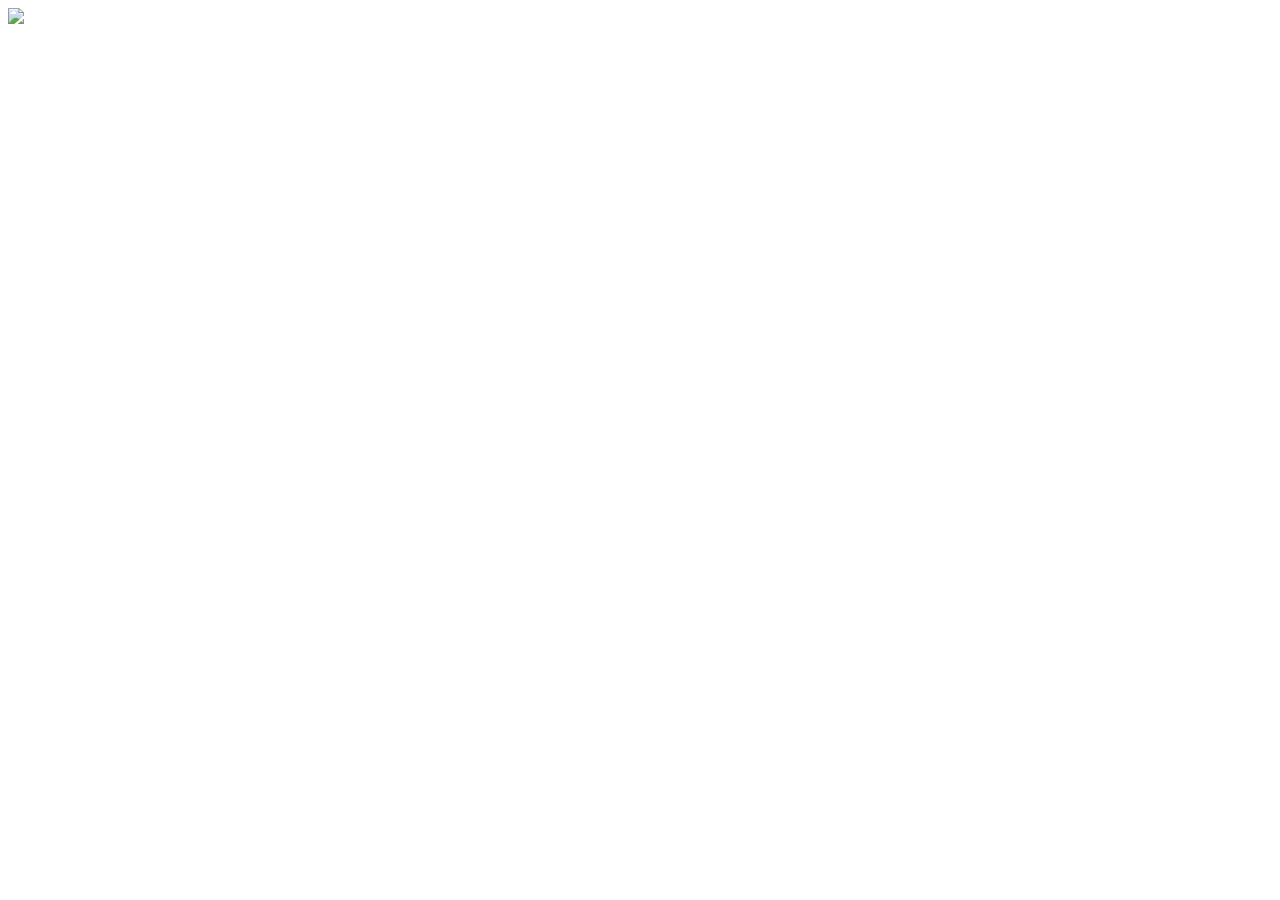
==== invitation/index.html @ fb6e36e0 "added mp3 and made it autoplay, added title thumbnail" ====
<!DOCTYPE html>
<html>
    <head>
        <title>
            Wedding Invitation
        </title>
        <link rel="shortcut icon" href="./thumbnail.png" type="image/png">

        <script>
            var audio = document.getElementsByTagName('audio')[0];
        </script>

        <style>
            #invitation-card{
                height:100vh;
            }
        </style>
    </head>

    <body onload="audio.play();">
        <audio autoplay loop src="wedding-track.mp3" type="audio/mpeg"></audio>

        <img id="invitation-card" src="./Invitation1.jpeg">
    </body>
</html>
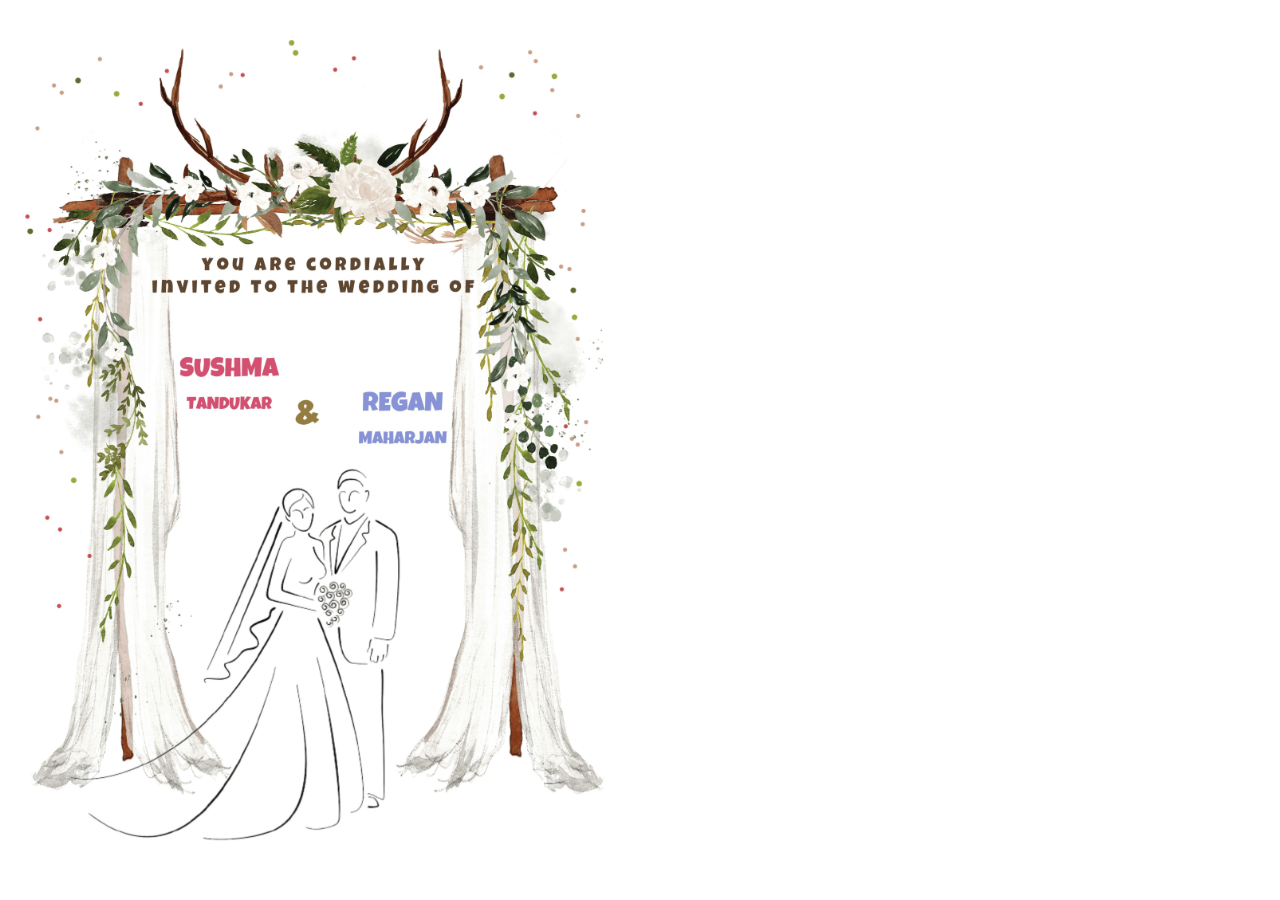
==== commit 304c0145: "some changes" ====
--- a/invitation/index.html
+++ b/invitation/index.html
@@ -6,18 +6,14 @@
         </title>
         <link rel="shortcut icon" href="./thumbnail.png" type="image/png">
 
-        <script>
-            var audio = document.getElementsByTagName('audio')[0];
-        </script>
-
         <style>
             #invitation-card{
-                height:100vh;
+                height:96vh;
             }
         </style>
     </head>
 
-    <body onload="audio.play();">
+    <body onload="document.getElementsByTagName('audio')[0].play();">
         <audio autoplay loop src="wedding-track.mp3" type="audio/mpeg"></audio>
 
         <img id="invitation-card" src="./Invitation1.jpeg">
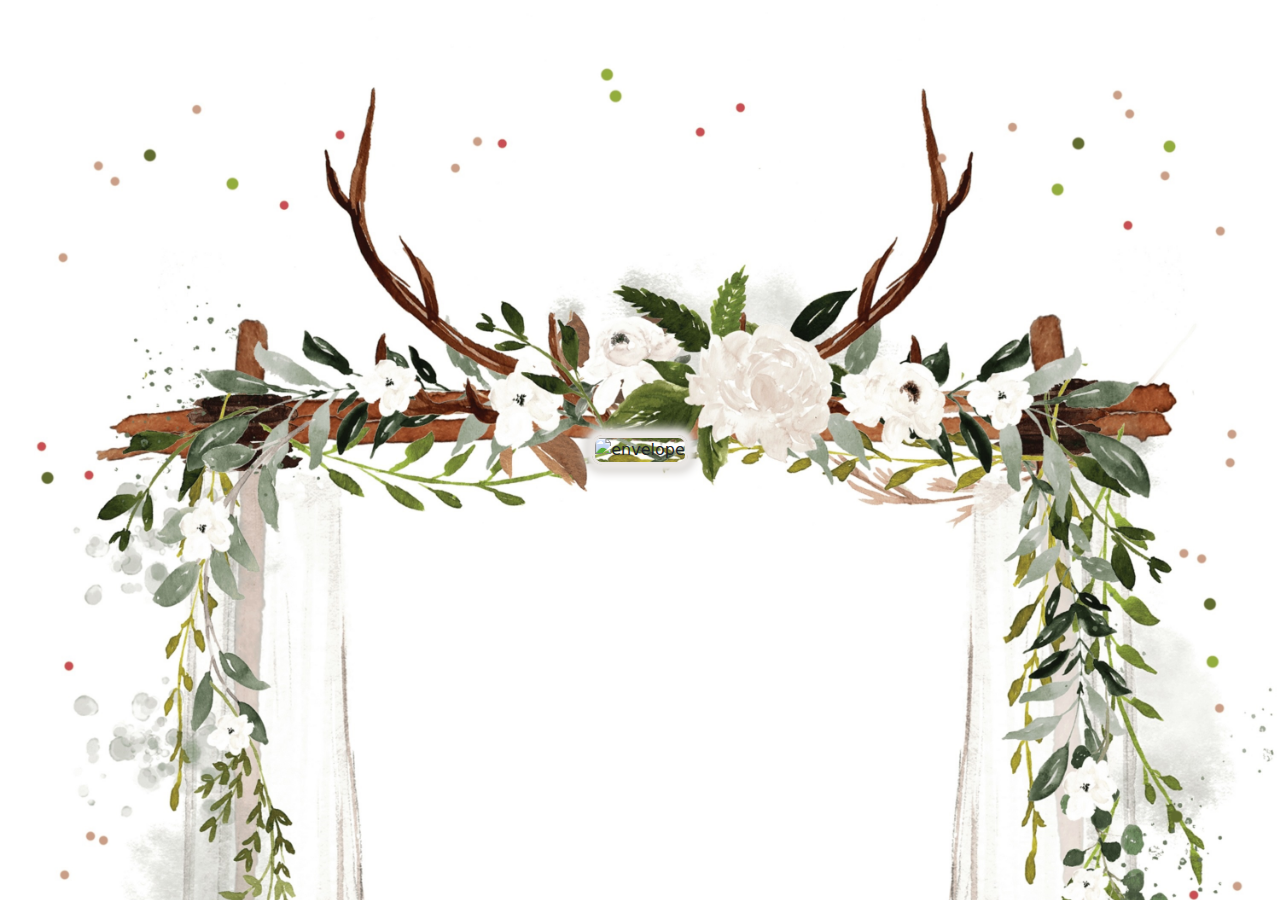
==== commit be6ba3b0: "layout changes" ====
--- a/invitation/index.html
+++ b/invitation/index.html
@@ -5,17 +5,45 @@
             Wedding Invitation
         </title>
         <link rel="shortcut icon" href="./thumbnail.png" type="image/png">
-
-        <style>
-            #invitation-card{
-                height:96vh;
-            }
-        </style>
+        
+        <link rel="stylesheet" href="./bootstrap4/css/bootstrap.min.css">
+        <link rel="stylesheet" href="./bootstrap5/css/bootstrap.min.css">
+        <link rel="stylesheet" href="./css.css">
     </head>
 
-    <body onload="document.getElementsByTagName('audio')[0].play();">
-        <audio autoplay loop src="wedding-track.mp3" type="audio/mpeg"></audio>
+    <body>
+        <div class='container-fluid full-width'>
+            <audio autoplay loop src="wedding-track.mp3" type="audio/mpeg"></audio>
+            <div class='row canopy full-width'>
+                <div class='col-lg-8 offset-lg-2 flex'>
+                    <div class="text-content">                        
+                        <img src="./Invitation.jpeg" alt="envelope" class="img invitation-card-border">
+                        <!-- <p class="flex">
+                            To: {Invitee}
+                        </p> -->
+                    </div>
+                </div>
+            </div>
+        </div>
+    </body>
 
-        <img id="invitation-card" src="./Invitation1.jpeg">
-    </body>
+    <script>
+        const tryToPlay = setInterval(() => {            
+            document.getElementsByTagName('audio')[0].play()
+                .then(() => {
+                    clearInterval(tryToPlay);
+                    // stopFlicking();
+                })
+                .catch(error => {
+                    console.info('User has not interacted with document yet.');
+                });
+        }, 250);
+
+        function stopFlicking(){
+            document.getElementById('flick').style.display = '';
+            setTimeout(function(){
+                document.getElementById('flick').classList.remove('curtain');
+            },1000);
+        }
+    </script>
 </html>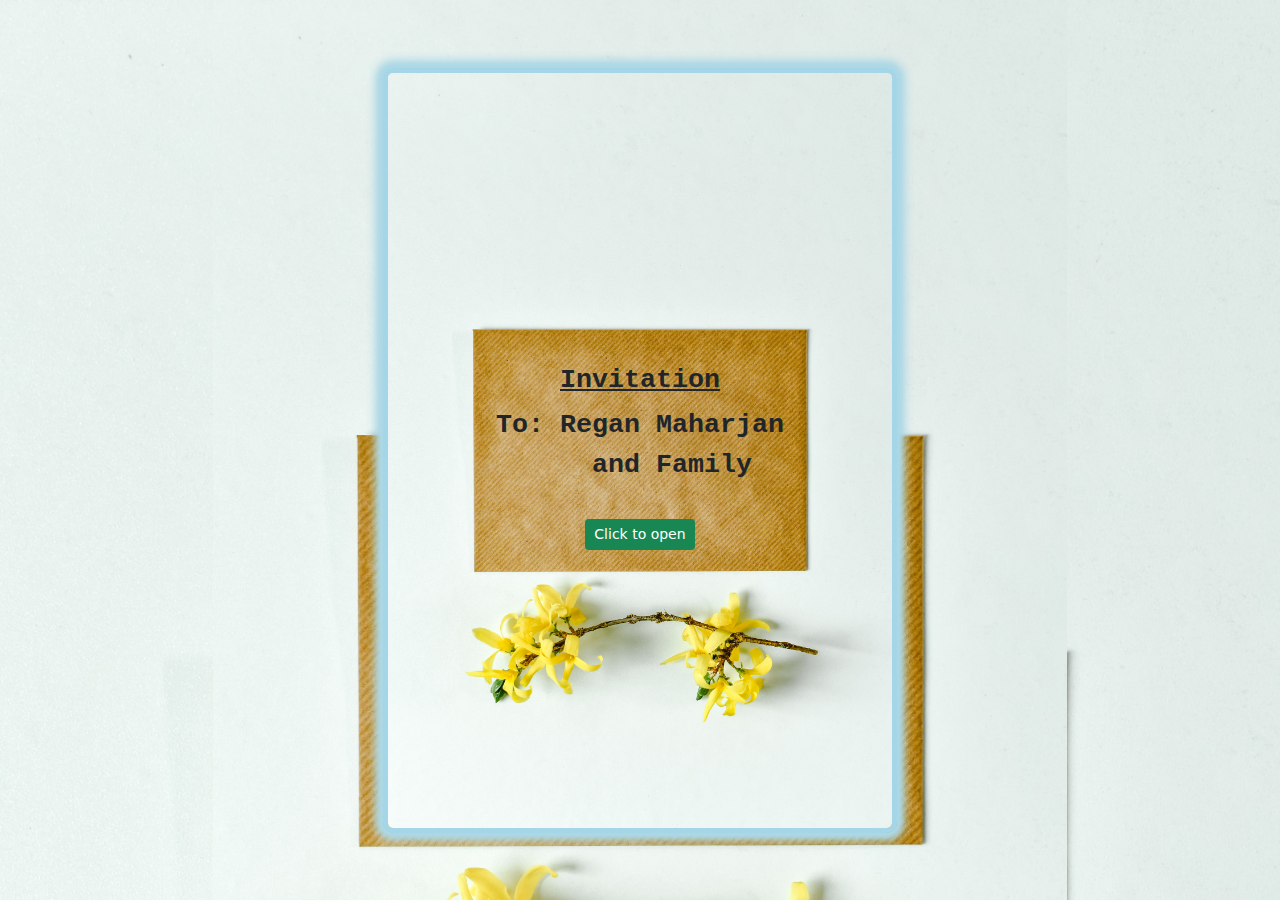
==== commit b7706db8: "checking font sizes" ====
--- a/invitation/index.html
+++ b/invitation/index.html
@@ -14,14 +14,32 @@
     <body>
         <div class='container-fluid full-width'>
             <audio autoplay loop src="wedding-track.mp3" type="audio/mpeg"></audio>
-            <div class='row canopy full-width'>
-                <div class='col-lg-8 offset-lg-2 flex'>
-                    <div class="text-content">                        
-                        <img src="./Invitation.jpeg" alt="envelope" class="img invitation-card-border">
-                        <!-- <p class="flex">
-                            To: {Invitee}
-                        </p> -->
-                    </div>
+            <div class='row envelope full-width'>
+                <div class='col-md-8 offset-md-2 flex envelope'>
+                    <div><img src="./envelope1.jpg" alt="envelope" class="img frame-border">     </div> 
+                                       
+                    <p class="invitee-text-content" 
+                        style="
+                            position:absolute;
+                            top: 40vh;"
+                    >
+                        <strong><u>Invitation</u></strong>
+                    </p>
+                    <p class="invitee-text-content"
+                        style="
+                            position:absolute;
+                            top: 45vh;"
+                    >                         
+                        To: Regan Maharjan<br>
+                            &nbsp;&nbsp;&nbsp;&nbsp;and Family
+                    </p>
+                    <p  style="
+                            position:absolute;
+                            top: 55vh;"
+                        >    
+                        <br>                     
+                        <span class="btn btn-sm btn-success">Click to open</span>
+                    </p>
                 </div>
             </div>
         </div>
--- a/invitation/css.css
+++ b/invitation/css.css
@@ -1,10 +1,3 @@
-
-:root {
-  --minh: 96vh;
-  --color1: #111;
-  --color2: #eee;
-}
-
 .full-width{  
   width: 100vw;
   height: 100vh;
@@ -21,53 +14,62 @@
   align-items: center;
   justify-content: center;
 }
-  
+
 .envelope{
-  background-image: url("envelope1.jpg");
+  background-image: '';
   background-size: cover;
 }
 
 .canopy{
-  background-image: url("invitation-card-background.jpeg");
+  background-image: none;
+  background-color: 'white';
   background-size: cover;
 }
 
 .frame-border{
-  border: 5px solid rgb(164, 214, 231);
-  border-radius: 10px;
-  box-shadow: 0px 0px 2px 1px lightblue,0px 0px 5px 4px lightblue,0px 0px 10px 8px lightblue;
+  border: 0px solid rgb(164, 214, 231);  
+  border-radius: 0px;
+  box-shadow: none;
 }
 
 .invitation-card-border{  
-  border: 3px solid rgb(233, 229, 226);
-  border-radius: 10px;
-  box-shadow: 0px 0px 2px 1px rgb(233, 229, 226),0px 0px 5px 4px rgb(234, 232, 230),0px 0px 10px 8px rgb(214, 211, 207);
+  border: 0px solid 'transparent';
+  border-radius: 0px;
+  box-shadow: none; 
+}  
+
+.invitee-text-content{
+  width: inherit;
+  font-size: 20pt;
+  font-weight: bolder;
+  font-family:'Courier New', Courier, monospace;
+  text-align: center;
 }
 
-@media screen and (max-width: 700px){
+@media screen and (min-width: 600px){
   .envelope{
-    background-image: '';
+    background-image: url("envelope1.jpg");
     background-size: cover;
   }
-  
+
   .canopy{
-    background-image: none;
-    background-color: 'white';
+    background-image: url("invitation-card-background.jpeg");
     background-size: cover;
   }
 
   .frame-border{
-    border: 0px solid rgb(164, 214, 231);  
-    border-radius: 0px;
-    box-shadow: none;
+    border: 5px solid rgb(164, 214, 231);
+    border-radius: 10px;
+    box-shadow: 0px 0px 2px 1px lightblue,0px 0px 5px 4px lightblue,0px 0px 10px 8px lightblue;
   }
-  
+
   .invitation-card-border{  
-    border: 0px solid 'transparent';
-    border-radius: 0px;
-    box-shadow: none; 
+    border: 3px solid rgb(233, 229, 226);
+    border-radius: 10px;
+    box-shadow: 0px 0px 2px 1px rgb(233, 229, 226),0px 0px 5px 4px rgb(234, 232, 230),0px 0px 10px 8px rgb(214, 211, 207);
   }
 }
+
 
 .curtain {
   /** create the "split" background **/
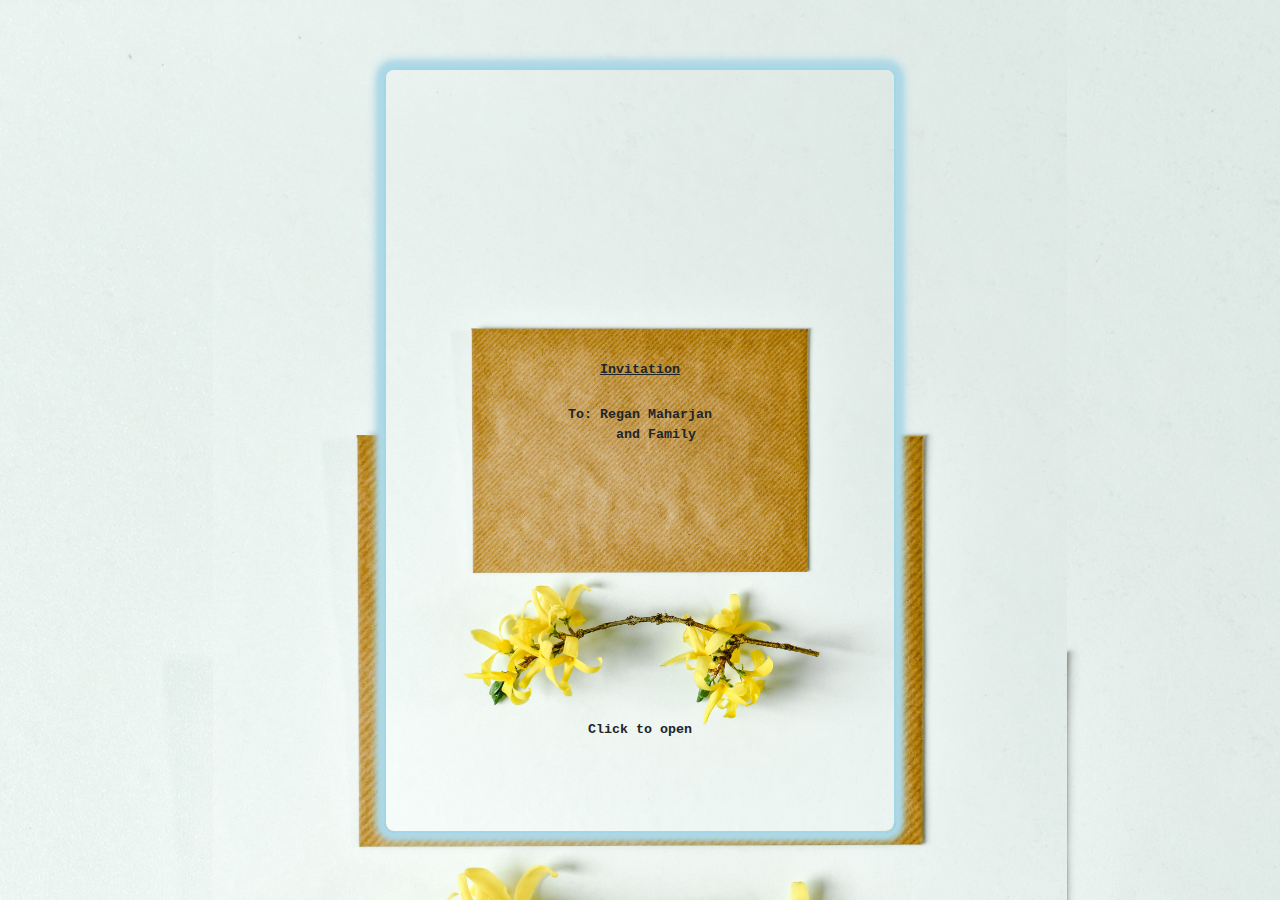
==== commit 3e17d401: "checking font size" ====
--- a/invitation/index.html
+++ b/invitation/index.html
@@ -7,13 +7,13 @@
         <link rel="shortcut icon" href="./thumbnail.png" type="image/png">
         
         <link rel="stylesheet" href="./bootstrap4/css/bootstrap.min.css">
-        <link rel="stylesheet" href="./bootstrap5/css/bootstrap.min.css">
+        <!-- <link rel="stylesheet" href="./bootstrap5/css/bootstrap.min.css"> -->
         <link rel="stylesheet" href="./css.css">
     </head>
 
     <body>
         <div class='container-fluid full-width'>
-            <audio autoplay loop src="wedding-track.mp3" type="audio/mpeg"></audio>
+            <audio loop src="wedding-track.mp3" type="audio/mpeg"></audio>
             <div class='row envelope full-width'>
                 <div class='col-md-8 offset-md-2 flex envelope'>
                     <div><img src="./envelope1.jpg" alt="envelope" class="img frame-border">     </div> 
@@ -33,12 +33,12 @@
                         To: Regan Maharjan<br>
                             &nbsp;&nbsp;&nbsp;&nbsp;and Family
                     </p>
-                    <p  style="
+                    <p  class="invitee-text-content"
+                        style="
                             position:absolute;
-                            top: 55vh;"
-                        >    
-                        <br>                     
-                        <span class="btn btn-sm btn-success">Click to open</span>
+                            top: 80vh;"
+                        >                       
+                        <span>Click to open</span>
                     </p>
                 </div>
             </div>
@@ -47,14 +47,14 @@
 
     <script>
         const tryToPlay = setInterval(() => {            
-            document.getElementsByTagName('audio')[0].play()
-                .then(() => {
-                    clearInterval(tryToPlay);
-                    // stopFlicking();
-                })
-                .catch(error => {
-                    console.info('User has not interacted with document yet.');
-                });
+            // document.getElementsByTagName('audio')[0].play()
+            //     .then(() => {
+            //         clearInterval(tryToPlay);
+            //         // stopFlicking();
+            //     })
+            //     .catch(error => {
+            //         console.info('User has not interacted with document yet.');
+            //     });
         }, 250);
 
         function stopFlicking(){
--- a/invitation/css.css
+++ b/invitation/css.css
@@ -58,15 +58,23 @@
   }
 
   .frame-border{
-    border: 5px solid rgb(164, 214, 231);
+    border: 2px solid rgb(164, 214, 231);
     border-radius: 10px;
-    box-shadow: 0px 0px 2px 1px lightblue,0px 0px 5px 4px lightblue,0px 0px 10px 8px lightblue;
+    box-shadow: 0px 0px 2px 1px lightblue,0px 0px 5px 6px lightblue,0px 0px 10px 8px lightblue;
   }
 
   .invitation-card-border{  
     border: 3px solid rgb(233, 229, 226);
     border-radius: 10px;
     box-shadow: 0px 0px 2px 1px rgb(233, 229, 226),0px 0px 5px 4px rgb(234, 232, 230),0px 0px 10px 8px rgb(214, 211, 207);
+  }
+
+  .invitee-text-content{
+    width: inherit;
+    font-size: 10pt;
+    font-weight: bolder;
+    font-family:'Courier New', Courier, monospace;
+    text-align: center;
   }
 }
 
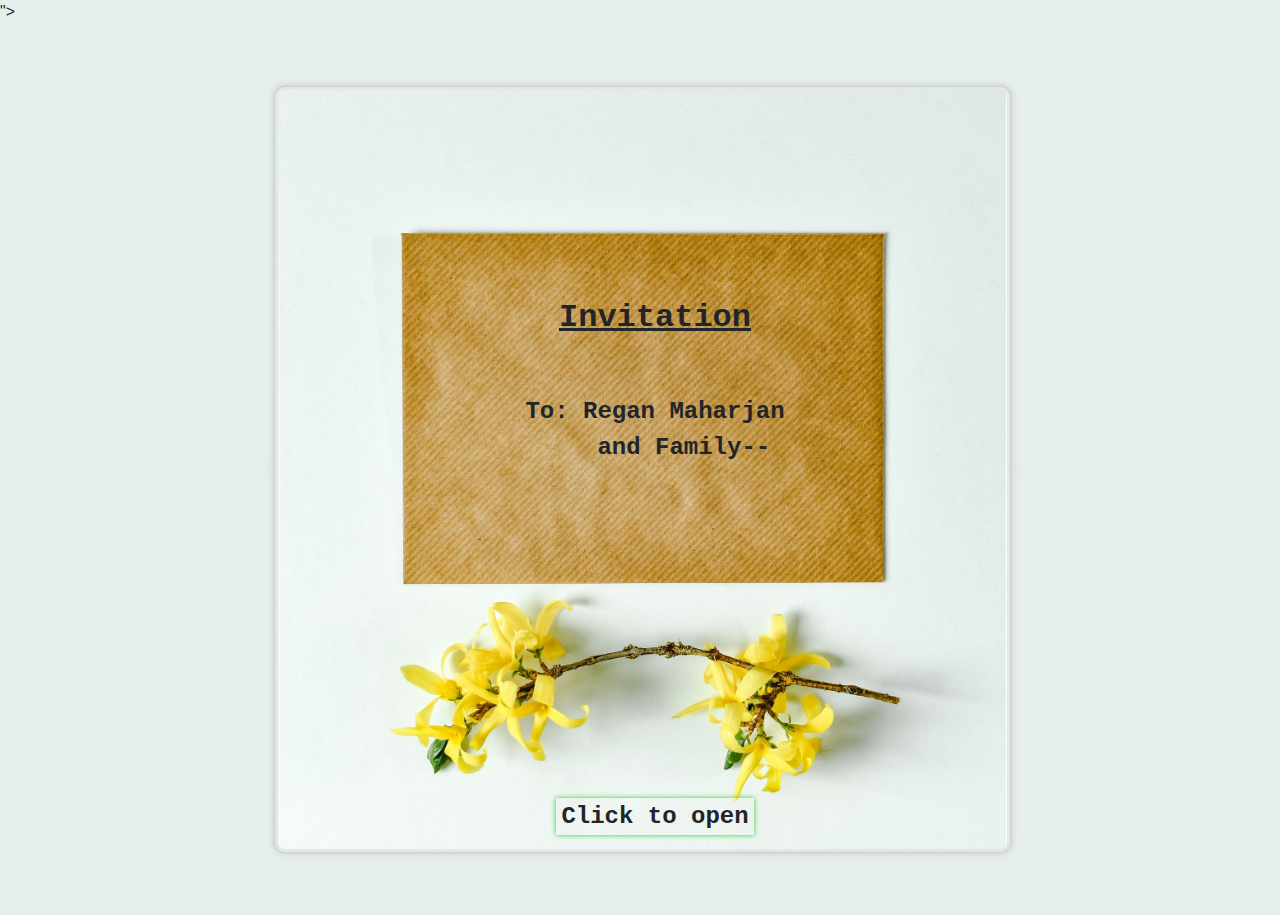
==== commit 3e2537ae: "re-writing html" ====
--- a/invitation/index.html
+++ b/invitation/index.html
@@ -8,54 +8,93 @@
         
         <link rel="stylesheet" href="./bootstrap4/css/bootstrap.min.css">
         <!-- <link rel="stylesheet" href="./bootstrap5/css/bootstrap.min.css"> -->
-        <link rel="stylesheet" href="./css.css">
+        <link rel="stylesheet" href="./css.css?<?php echo "version=".date("His"); ?>">
     </head>
-
-    <body>
-        <div class='container-fluid full-width'>
-            <audio loop src="wedding-track.mp3" type="audio/mpeg"></audio>
-            <div class='row envelope full-width'>
-                <div class='col-md-8 offset-md-2 flex envelope'>
-                    <div><img src="./envelope1.jpg" alt="envelope" class="img frame-border">     </div> 
-                                       
-                    <p class="invitee-text-content" 
-                        style="
-                            position:absolute;
-                            top: 40vh;"
-                    >
-                        <strong><u>Invitation</u></strong>
-                    </p>
-                    <p class="invitee-text-content"
-                        style="
-                            position:absolute;
-                            top: 45vh;"
-                    >                         
-                        To: Regan Maharjan<br>
-                            &nbsp;&nbsp;&nbsp;&nbsp;and Family
-                    </p>
-                    <p  class="invitee-text-content"
-                        style="
-                            position:absolute;
-                            top: 80vh;"
-                        >                       
-                        <span>Click to open</span>
-                    </p>
+    
+    <body class='bg-inv'>
+        <div class='container-fluid'>
+            <div class='row p1 prevent-select'>
+                <div class='col-md-12'>
+                    <div class='full-width flex'>
+                        <div>
+                            <picture class="img invitation-card-border">
+                              <source media="(max-device-width: 700px)" srcset="./envelope1.jpg">
+                              <source media="(min-device-width:700px)" srcset="./envelope2.jpg">
+                              <img src="./envelope2.jpg" alt="envelope" class="img invitation-card-border">
+                            </picture>
+                        </div> 
+                    </div>
+                        <p class="invitee-text-content" 
+                            style="
+                                position:absolute;
+                                top: 30vh;"
+                        >
+                            <strong><u>Invitation</u></strong>
+                        </p>
+                        <p class="invitee-name"
+                            style="
+                                position:absolute;
+                                top: 40vh;"
+                        >                         
+                            To: Regan Maharjan<br>
+                                &nbsp;&nbsp;&nbsp;&nbsp;and Family--
+                        </p>
+                        <p  class="invitee-name prevent-select"
+                            style="
+                                position:absolute;
+                                top: 85vh;"
+                            >                       
+                            <span style='box-shadow: 0 0 5px limegreen; padding: 5px'>Click to open</span>
+                        </p>
                 </div>
             </div>
         </div>
     </body>
+    <!--<body class='bg-inv'>-->
+    <!--    <audio autoplay loop src="wedding-track.mp3" type="audio/mpeg"></audio>-->
+    <!--    <div class='container-fluid '>-->
+    <!--        <div class='row'>-->
+    <!--            <div class='col-md-12 flex envelope'>-->
+    <!--                <div><img src="./envelope1.jpg" alt="envelope" class="img invitation-card-border"></div> -->
+                                       
+    <!--                <p class="invitee-text-content" -->
+    <!--                    style="-->
+    <!--                        position:absolute;-->
+    <!--                        top: 40vh;"-->
+    <!--                >-->
+    <!--                    <strong><u>Invitation</u></strong>-->
+    <!--                </p>-->
+    <!--                <p class="invitee-name"-->
+    <!--                    style="-->
+    <!--                        position:absolute;-->
+    <!--                        top: 45vh;"-->
+    <!--                >                         -->
+    <!--                    To: Regan Maharjan<br>-->
+    <!--                        &nbsp;&nbsp;&nbsp;&nbsp;and Family---->
+    <!--                </p>-->
+    <!--                <p  class="invitee-text-content prevent-select"-->
+    <!--                    style="-->
+    <!--                        position:absolute;-->
+    <!--                        top: 80vh;"-->
+    <!--                    >                       -->
+    <!--                    <span>Click to open</span>-->
+    <!--                </p>-->
+    <!--            </div>-->
+    <!--        </div>-->
+    <!--    </div>-->
+    <!--</body>-->
 
     <script>
-        const tryToPlay = setInterval(() => {            
-            // document.getElementsByTagName('audio')[0].play()
-            //     .then(() => {
-            //         clearInterval(tryToPlay);
-            //         // stopFlicking();
-            //     })
-            //     .catch(error => {
-            //         console.info('User has not interacted with document yet.');
-            //     });
-        }, 250);
+        // const tryToPlay = setInterval(() => {            
+        //     document.getElementsByTagName('audio')[0].play()
+        //         .then(() => {
+        //             clearInterval(tryToPlay);
+        //             // stopFlicking();
+        //         })
+        //         .catch(error => {
+        //             console.info('User has not interacted with document yet.');
+        //         });
+        // }, 250);
 
         function stopFlicking(){
             document.getElementById('flick').style.display = '';
@@ -63,5 +102,7 @@
                 document.getElementById('flick').classList.remove('curtain');
             },1000);
         }
+        
+        console.log(screen.width,screen.height)
     </script>
 </html>--- a/invitation/css.css
+++ b/invitation/css.css
@@ -1,12 +1,24 @@
+:root {
+  --env-bg-color: #e6efec;
+  --white: #ffffff;
+}
+
+.bg-inv{
+    background-color: var(--env-bg-color);
+}
+
+.bg-main{
+    background-color: white;
+}
+
 .full-width{  
-  width: 100vw;
-  height: 100vh;
-  margin: 0;
-  padding: 0
+  width: 98vw;
+  height: 99vh;
 }
 
 .img{
   height: 85vh;
+  width: auto
 }
 
 .flex{  
@@ -16,68 +28,113 @@
 }
 
 .envelope{
-  background-image: '';
-  background-size: cover;
+    background-image: url("envelope1.jpg");
+    background-size: cover;
 }
 
 .canopy{
-  background-image: none;
-  background-color: 'white';
-  background-size: cover;
+    background-image: url("invitation-card-background.jpeg");
+    background-size: cover;
 }
 
 .frame-border{
-  border: 0px solid rgb(164, 214, 231);  
-  border-radius: 0px;
-  box-shadow: none;
+    /* border: 5px solid rgb(164, 214, 231); */
+    border: 5px solid green;
+    border-radius: 10px;
+    box-shadow: 0px 0px 2px 1px lightblue,0px 0px 5px 4px lightblue,0px 0px 10px 8px lightblue;
 }
 
 .invitation-card-border{  
-  border: 0px solid 'transparent';
-  border-radius: 0px;
-  box-shadow: none; 
-}  
+    border: 3px solid rgb(233, 229, 226);
+    border-radius: 10px;
+    box-shadow: 0px 0px 2px 1px #c6cfcc,0px 0px 5px 4px #d6dfdc,0px 0px 10px 8px #e6efec;
+}
+
 
 .invitee-text-content{
+    width: inherit;
+    font-size: 2em;
+    font-weight: bolder;
+    font-family:'Courier New', Courier, monospace;
+    text-align: center;
+}
+
+
+.invitee-name{
   width: inherit;
-  font-size: 20pt;
+  font-size: 1.5em;
   font-weight: bolder;
   font-family:'Courier New', Courier, monospace;
   text-align: center;
+  margin-top: 10px;
+}
+/*Portrait:*/
+
+/*   @media only screen */
+/*     and (min-device-width: 320px) */
+/*     and (max-device-width: 479px) {*/
+
+/*}*/
+
+/*Landscape:*/
+
+/*   @media only screen */
+/*     and (min-device-width: 480px) */
+/*     and (max-device-width: 640px) {*/
+
+/*}*/
+ @media only screen
+     and (min-device-width: 320px) 
+     and (max-device-width: 700px) {
+
+
+    .envelope{
+      background-color: var(--env-bg-color);
+      background-image: none;
+    }
+    
+    .canopy{
+      background-image: none;
+      background-color: #fff;
+    }
+    
+    .frame-border{
+      border: 0px solid rgb(164, 214, 231);  
+      border-radius: 0px;
+      box-shadow: none;
+      width: 100wh;
+    }
+    
+    .invitation-card-border{  
+      border: 0px solid transparent;
+      border-radius: 0px;
+      box-shadow: none; 
+      width: 100wh;
+    }  
+    
+    .invitee-text-content{
+      width: inherit;
+      font-size: 4em;
+      font-weight: bolder;
+      font-family:'Courier New', Courier, monospace;
+      text-align: center;
+    }
+    
+    .invitee-name{
+      width: inherit;
+      font-size: 3em;
+      font-weight: bolder;
+      font-family:'Courier New', Courier, monospace;
+      text-align: center;
+      margin-top: 10px;
+    }
 }
 
-@media screen and (min-width: 600px){
-  .envelope{
-    background-image: url("envelope1.jpg");
-    background-size: cover;
-  }
-
-  .canopy{
-    background-image: url("invitation-card-background.jpeg");
-    background-size: cover;
-  }
-
-  .frame-border{
-    border: 2px solid rgb(164, 214, 231);
-    border-radius: 10px;
-    box-shadow: 0px 0px 2px 1px lightblue,0px 0px 5px 6px lightblue,0px 0px 10px 8px lightblue;
-  }
-
-  .invitation-card-border{  
-    border: 3px solid rgb(233, 229, 226);
-    border-radius: 10px;
-    box-shadow: 0px 0px 2px 1px rgb(233, 229, 226),0px 0px 5px 4px rgb(234, 232, 230),0px 0px 10px 8px rgb(214, 211, 207);
-  }
-
-  .invitee-text-content{
-    width: inherit;
-    font-size: 10pt;
-    font-weight: bolder;
-    font-family:'Courier New', Courier, monospace;
-    text-align: center;
-  }
+.prevent-select {
+  -webkit-user-select: none; /* Safari */
+  -ms-user-select: none; /* IE 10 and IE 11 */
+  user-select: none; /* Standard syntax */
 }
-
 
 .curtain {
   /** create the "split" background **/
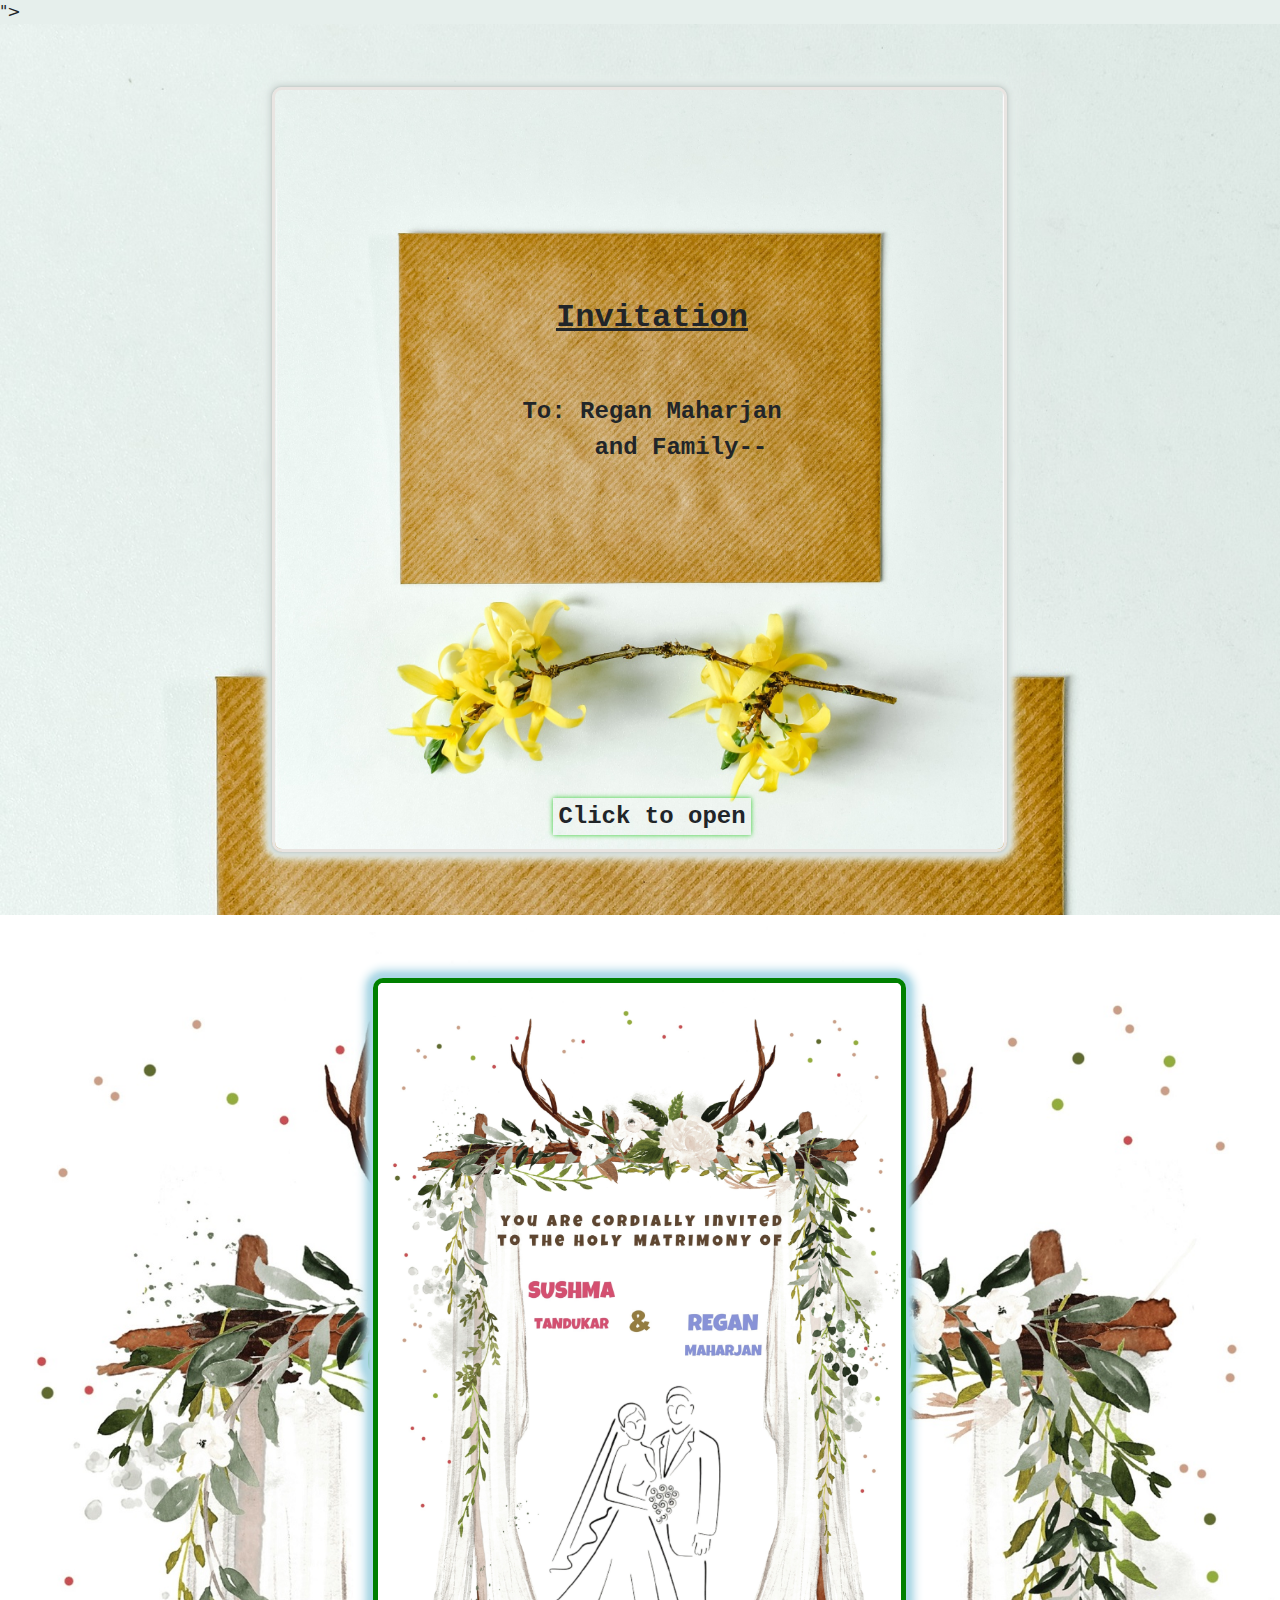
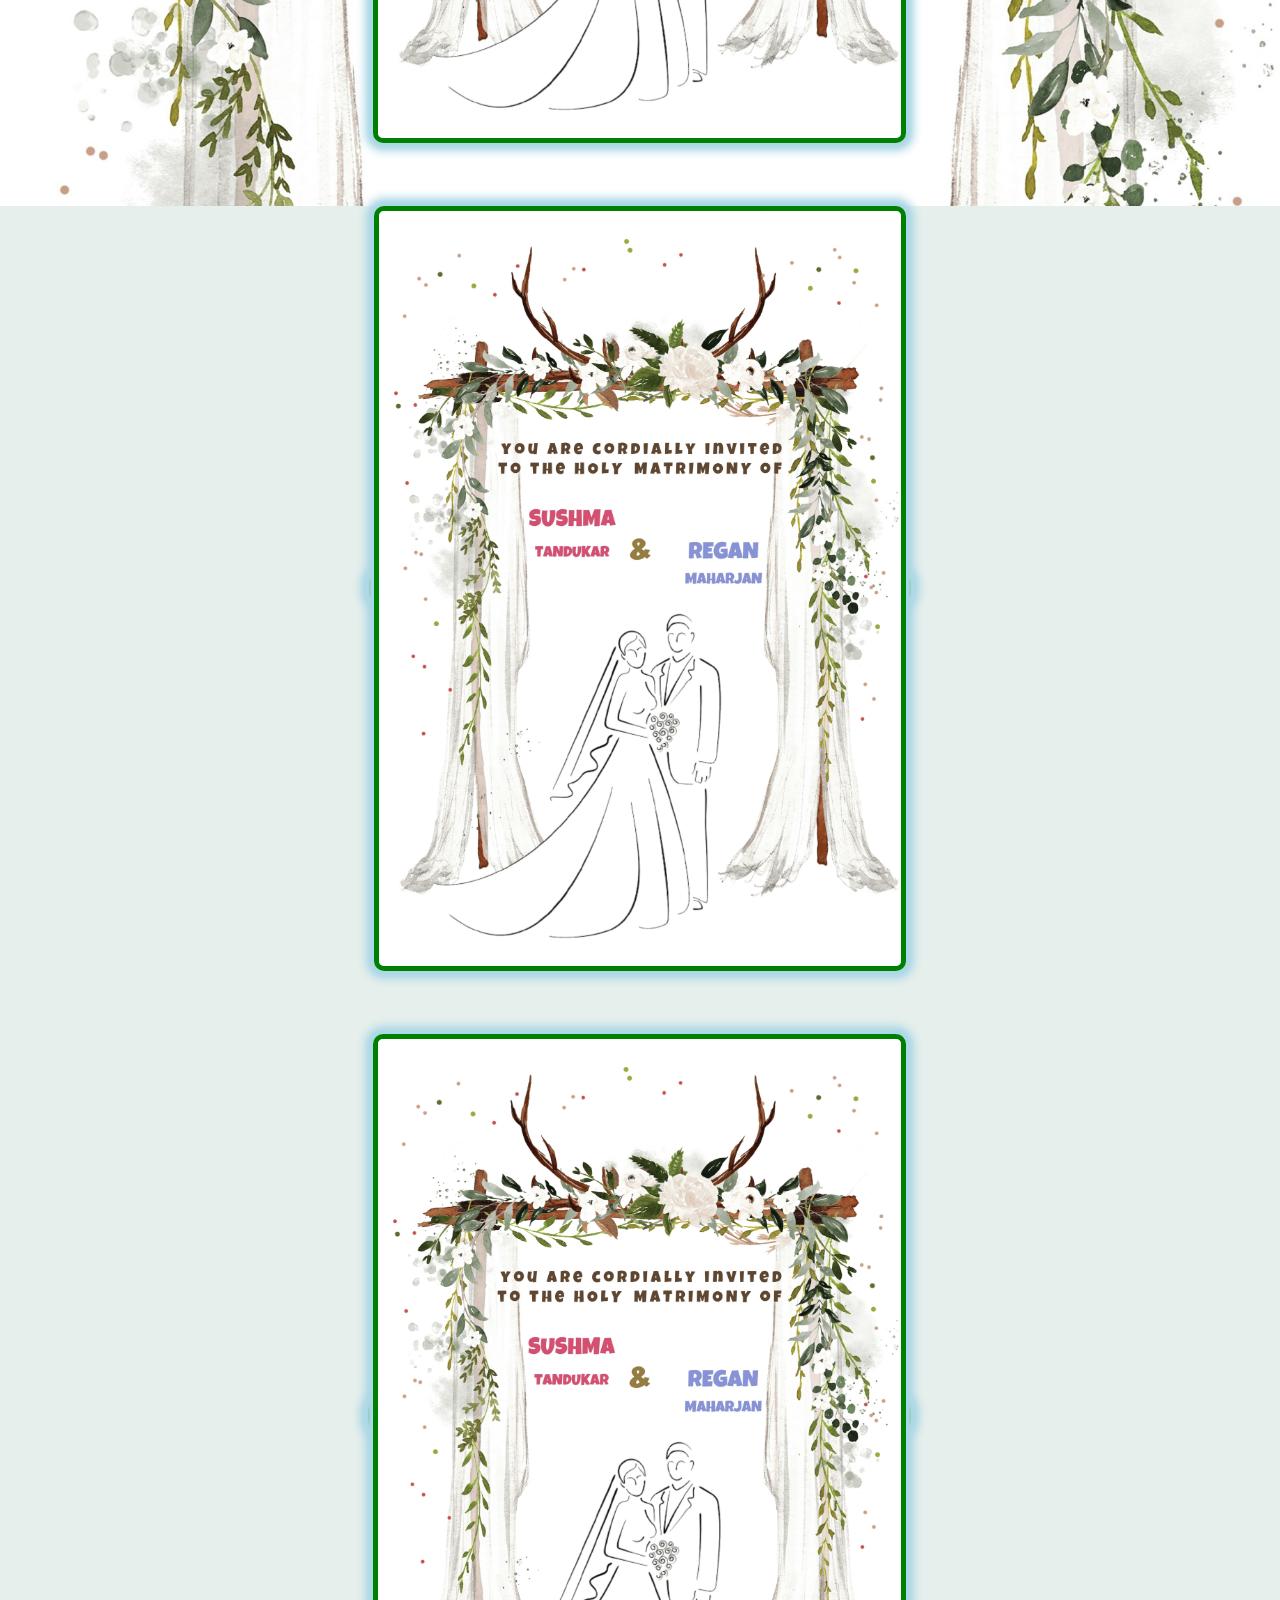
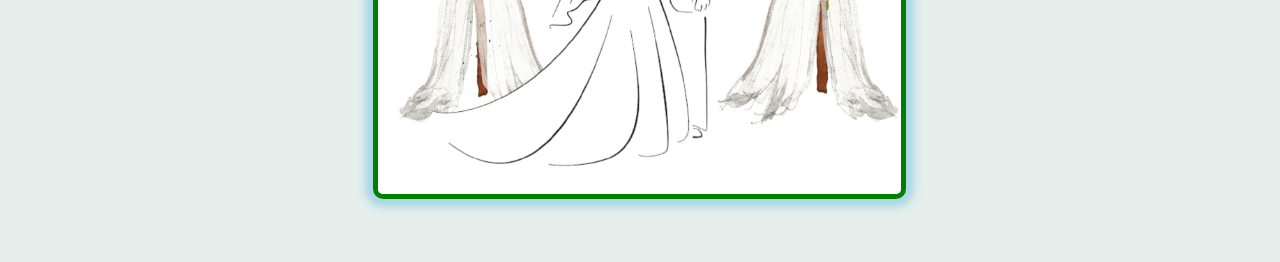
==== commit b7a5a385: "Animations and auto scroll" ====
--- a/invitation/index.html
+++ b/invitation/index.html
@@ -7,14 +7,19 @@
         <link rel="shortcut icon" href="./thumbnail.png" type="image/png">
         
         <link rel="stylesheet" href="./bootstrap4/css/bootstrap.min.css">
-        <!-- <link rel="stylesheet" href="./bootstrap5/css/bootstrap.min.css"> -->
+        <link rel="stylesheet" href="./bootstrap5/css/bootstrap.min.css"> 
         <link rel="stylesheet" href="./css.css?<?php echo "version=".date("His"); ?>">
+        <meta property="og:title" content="The Rock" />
+        <meta property="og:type" content="video.movie" />
+        <meta property="og:url" content="https://www.imdb.com/title/tt0117500/" />
+        <meta property="og:image" content="https://ia.media-imdb.com/images/rock.jpg" />
     </head>
     
     <body class='bg-inv'>
-        <div class='container-fluid'>
-            <div class='row p1 prevent-select'>
-                <div class='col-md-12'>
+        <audio autoplay loop src="wedding-track.mp3" type="audio/mpeg"></audio>
+        <div class='container-fluid p1'>
+            <div class='row prevent-select'>
+                <div class='col-md-12 envelope'>
                     <div class='full-width flex'>
                         <div>
                             <picture class="img invitation-card-border">
@@ -46,6 +51,49 @@
                             >                       
                             <span style='box-shadow: 0 0 5px limegreen; padding: 5px'>Click to open</span>
                         </p>
+                </div>
+            </div>
+        </div>
+        
+        <div class='container-fluid p2'>    
+            <div class='row prevent-select'>
+                <div class='col-md-12 canopy'>
+                    <div class='full-width flex'>
+                        <div>
+                            <picture class="img frame-border">
+                              <source media="(max-device-width: 700px)" srcset="./Invitation.jpeg">
+                              <source media="(min-device-width:700px)" srcset="./Invitation.jpeg">
+                              <img src="./Invitation.jpeg" alt="invitation card" class="img frame-border">
+                            </picture>
+                        </div> 
+                    </div>
+                </div>
+            </div>
+            
+            
+            <div class='row p3'>
+                <div id='desc' class='col-md-12'>
+                    <div class='flex'>
+                        <div>
+                            <picture class="img frame-border">
+                              <source media="(max-device-width: 700px)" srcset="./Invitation.jpeg">
+                              <source media="(min-device-width:700px)" srcset="./Invitation.jpeg">
+                              <img src="./Invitation.jpeg" alt="invitation card" class="img frame-border">
+                            </picture>
+                        </div> 
+                    </div>
+                </div>
+                
+                <div id='map' class='col-md-12'>
+                    <div class='full-width flex'>
+                        <div>
+                            <picture class="img frame-border">
+                              <source media="(max-device-width: 700px)" srcset="./Invitation.jpeg">
+                              <source media="(min-device-width:700px)" srcset="./Invitation.jpeg">
+                              <img src="./Invitation.jpeg" alt="invitation card" class="img frame-border">
+                            </picture>
+                        </div> 
+                    </div>
                 </div>
             </div>
         </div>
@@ -85,16 +133,38 @@
     <!--</body>-->
 
     <script>
-        // const tryToPlay = setInterval(() => {            
-        //     document.getElementsByTagName('audio')[0].play()
-        //         .then(() => {
-        //             clearInterval(tryToPlay);
-        //             // stopFlicking();
-        //         })
-        //         .catch(error => {
-        //             console.info('User has not interacted with document yet.');
-        //         });
-        // }, 250);
+    
+        function fadeInCard(){
+            document.querySelector(".p2").classList.add("fade-in");
+            document.querySelector('body').classList.remove('bg-inv');
+            document.querySelector('body').classList.add('bg-main')
+            document.querySelector(".p2").style.opacity= 1;
+            
+            setTimeout(function(){
+                document.querySelector(".p1").style.display='none';
+                document.querySelector(".p3").style.display='block';
+                firstScrollAutomatic();
+            },2500)
+        }
+        
+        function firstScrollAutomatic(){
+            setTimeout(function(){
+                document.querySelector('.p3').scrollIntoView({behavior: "smooth", block: "start", inline: "nearest"});
+            },5000)
+        }
+        
+        const tryToPlay = setInterval(() => {            
+            document.getElementsByTagName('audio')[0].play()
+                .then(() => {
+                    clearInterval(tryToPlay);
+                    document.querySelector(".p1").classList.add('fade-out');
+                    setTimeout( fadeInCard,3500)
+                    // stopFlicking();
+                })
+                .catch(error => {
+                    console.info('User has not interacted with document yet.');
+                });
+        }, 250);
 
         function stopFlicking(){
             document.getElementById('flick').style.display = '';
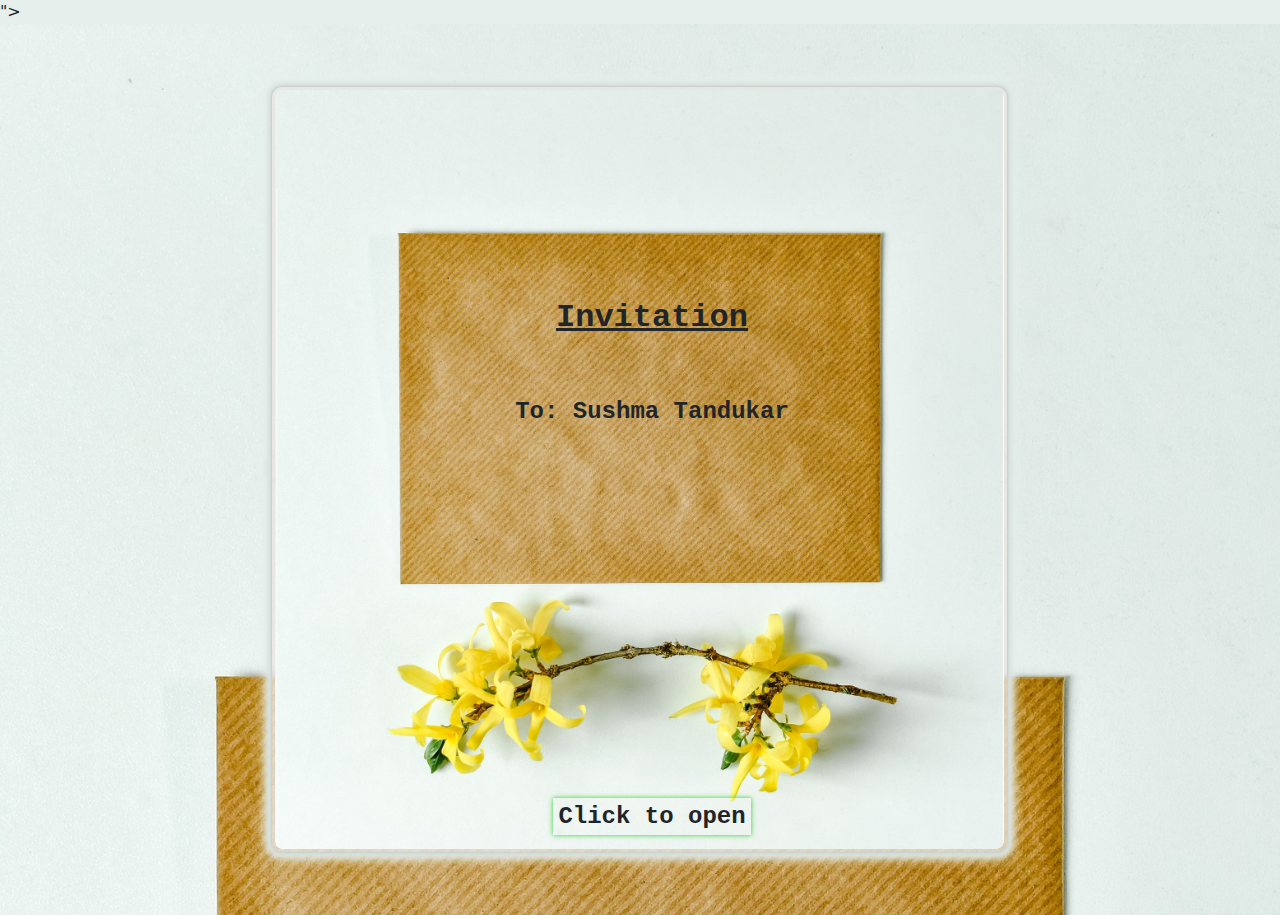
==== commit 0adc3f36: "added sparkles" ====
--- a/invitation/index.html
+++ b/invitation/index.html
@@ -6,13 +6,17 @@
         </title>
         <link rel="shortcut icon" href="./thumbnail.png" type="image/png">
         
-        <link rel="stylesheet" href="./bootstrap4/css/bootstrap.min.css">
+        <!--<link rel="stylesheet" href="./bootstrap4/css/bootstrap.min.css">-->
         <link rel="stylesheet" href="./bootstrap5/css/bootstrap.min.css"> 
         <link rel="stylesheet" href="./css.css?<?php echo "version=".date("His"); ?>">
-        <meta property="og:title" content="The Rock" />
-        <meta property="og:type" content="video.movie" />
-        <meta property="og:url" content="https://www.imdb.com/title/tt0117500/" />
-        <meta property="og:image" content="https://ia.media-imdb.com/images/rock.jpg" />
+        
+        <meta property="og:title" content="Sushma, you are invited!!!!" />
+        <meta property="og:type" content="website" />
+        <meta property="og:og:description" content="We (Sushma and Regan) are getting married!!! Yeah, It's happening 😇😇😇😇. 
+                            Mark your calendar for 4th Dec, 2022. We want you to be part of our celebration." />
+        <meta name="description" content="We (Sushma and Regan) are getting married!!! Yeah, It's happening 😇😇😇😇. 
+                            Mark your calendar for 4th Dec, 2022. We want you to be part of our celebration." />
+        <meta property="og:image" content="https://invitation.sushmaregan.com/thumbnail.png" />
     </head>
     
     <body class='bg-inv'>
@@ -41,10 +45,9 @@
                                 position:absolute;
                                 top: 40vh;"
                         >                         
-                            To: Regan Maharjan<br>
-                                &nbsp;&nbsp;&nbsp;&nbsp;and Family--
+                            To: Sushma Tandukar
                         </p>
-                        <p  class="invitee-name prevent-select"
+                        <p id='open-btn'  class="invitee-name prevent-select"
                             style="
                                 position:absolute;
                                 top: 85vh;"
@@ -66,6 +69,40 @@
                               <img src="./Invitation.jpeg" alt="invitation card" class="img frame-border">
                             </picture>
                         </div> 
+                        <div id='sparkle' >
+                            <svg xmlns="http://www.w3.org/2000/svg" viewBox="0 0 106 34">
+                                <g class="sparkles">
+                                  <path style="--duration: 2s; --delay: 0s" d="M2.5740361 5.33344622s1.1875777-6.20179466 2.24320232 0c0 0 5.9378885 1.05562462 0 2.11124925 0 0-1.05562463 6.33374774-2.24320233 0-3.5627331-.6597654-3.29882695-1.31953078 0-2.11124925z" />
+                                  <path style="--duration: 1.5s; --delay: 0.9s" d="M33.5173993 29.97263826s1.03464615-5.40315215 1.95433162 0c0 0 5.17323078.91968547 0 1.83937095 0 0-.91968547 5.51811283-1.95433162 0-3.10393847-.57480342-2.8740171-1.14960684 0-1.83937095z" />
+                                  <path style="--duration: 1.7s; --delay: 0.4s" d="M69.03038108 1.71240809s.73779281-3.852918 1.39360864 0c0 0 3.68896404.65581583 0 1.31163166 0 0-.65581583 3.93489497-1.39360864 0-2.21337842-.4098849-2.04942447-.81976979 0-1.31163166z" />
+                                  <path style="--duration: 2.1s; --delay: 1.1s" d="M99.18160965 12.79394657s1.61168639-8.41658446 3.0442965 0c0 0 8.05843194 1.43261013 0 2.86522025 0 0-1.43261011 8.59566072-3.0442965 0-4.83505916-.89538133-4.47690663-1.79076265 0-2.86522025z" />
+                                </g>
+                            </svg>
+                            <svg xmlns="http://www.w3.org/2000/svg" viewBox="0 0 106 34">
+                                <g class="sparkles">
+                                  <path style="--duration: 1.5s; --delay: 1s" d="M2.5740361 5.33344622s1.1875777-6.20179466 2.24320232 0c0 0 5.9378885 1.05562462 0 2.11124925 0 0-1.05562463 6.33374774-2.24320233 0-3.5627331-.6597654-3.29882695-1.31953078 0-2.11124925z" />
+                                  <path style="--duration: 2s; --delay: 1.9s" d="M33.5173993 29.97263826s1.03464615-5.40315215 1.95433162 0c0 0 5.17323078.91968547 0 1.83937095 0 0-.91968547 5.51811283-1.95433162 0-3.10393847-.57480342-2.8740171-1.14960684 0-1.83937095z" />
+                                  <path style="--duration: 2.1s; --delay: 0.4s" d="M69.03038108 1.71240809s.73779281-3.852918 1.39360864 0c0 0 3.68896404.65581583 0 1.31163166 0 0-.65581583 3.93489497-1.39360864 0-2.21337842-.4098849-2.04942447-.81976979 0-1.31163166z" />
+                                  <path style="--duration: 1s; --delay: 1.1s" d="M99.18160965 12.79394657s1.61168639-8.41658446 3.0442965 0c0 0 8.05843194 1.43261013 0 2.86522025 0 0-1.43261011 8.59566072-3.0442965 0-4.83505916-.89538133-4.47690663-1.79076265 0-2.86522025z" />
+                                </g>
+                            </svg>
+                            <svg xmlns="http://www.w3.org/2000/svg" viewBox="0 0 106 34">
+                                <g class="sparkles">
+                                  <path style="--duration: 1.7s; --delay: 0.5s" d="M2.5740361 5.33344622s1.1875777-6.20179466 2.24320232 0c0 0 5.9378885 1.05562462 0 2.11124925 0 0-1.05562463 6.33374774-2.24320233 0-3.5627331-.6597654-3.29882695-1.31953078 0-2.11124925z" />
+                                  <path style="--duration: 2.5s; --delay: 0.3s" d="M33.5173993 29.97263826s1.03464615-5.40315215 1.95433162 0c0 0 5.17323078.91968547 0 1.83937095 0 0-.91968547 5.51811283-1.95433162 0-3.10393847-.57480342-2.8740171-1.14960684 0-1.83937095z" />
+                                  <path style="--duration: 1.5s; --delay: 0.6s" d="M69.03038108 1.71240809s.73779281-3.852918 1.39360864 0c0 0 3.68896404.65581583 0 1.31163166 0 0-.65581583 3.93489497-1.39360864 0-2.21337842-.4098849-2.04942447-.81976979 0-1.31163166z" />
+                                  <path style="--duration: 2s; --delay: 1s" d="M99.18160965 12.79394657s1.61168639-8.41658446 3.0442965 0c0 0 8.05843194 1.43261013 0 2.86522025 0 0-1.43261011 8.59566072-3.0442965 0-4.83505916-.89538133-4.47690663-1.79076265 0-2.86522025z" />
+                                </g>
+                            </svg>
+                            <svg xmlns="http://www.w3.org/2000/svg" viewBox="0 0 106 34">
+                                <g class="sparkles">
+                                  <path style="--duration: 0.5s; --delay: 0.7s" d="M2.5740361 5.33344622s1.1875777-6.20179466 2.24320232 0c0 0 5.9378885 1.05562462 0 2.11124925 0 0-1.05562463 6.33374774-2.24320233 0-3.5627331-.6597654-3.29882695-1.31953078 0-2.11124925z" />
+                                  <path style="--duration: 1.3s; --delay: 0.5s" d="M33.5173993 29.97263826s1.03464615-5.40315215 1.95433162 0c0 0 5.17323078.91968547 0 1.83937095 0 0-.91968547 5.51811283-1.95433162 0-3.10393847-.57480342-2.8740171-1.14960684 0-1.83937095z" />
+                                  <path style="--duration: 1.9s; --delay: 0.3s" d="M69.03038108 1.71240809s.73779281-3.852918 1.39360864 0c0 0 3.68896404.65581583 0 1.31163166 0 0-.65581583 3.93489497-1.39360864 0-2.21337842-.4098849-2.04942447-.81976979 0-1.31163166z" />
+                                  <path style="--duration: 1.1s; --delay: 0s" d="M99.18160965 12.79394657s1.61168639-8.41658446 3.0442965 0c0 0 8.05843194 1.43261013 0 2.86522025 0 0-1.43261011 8.59566072-3.0442965 0-4.83505916-.89538133-4.47690663-1.79076265 0-2.86522025z" />
+                                </g>
+                            </svg>
+                        </div>
                     </div>
                 </div>
             </div>
@@ -153,10 +190,10 @@
             },5000)
         }
         
-        const tryToPlay = setInterval(() => {            
+        const tryToPlay = function() {            
             document.getElementsByTagName('audio')[0].play()
                 .then(() => {
-                    clearInterval(tryToPlay);
+                    clearInterval(checkFirstInteraction);
                     document.querySelector(".p1").classList.add('fade-out');
                     setTimeout( fadeInCard,3500)
                     // stopFlicking();
@@ -164,7 +201,9 @@
                 .catch(error => {
                     console.info('User has not interacted with document yet.');
                 });
-        }, 250);
+        };
+        
+        checkFirstInteraction = setInterval(tryToPlay,250)
 
         function stopFlicking(){
             document.getElementById('flick').style.display = '';
@@ -173,6 +212,6 @@
             },1000);
         }
         
-        console.log(screen.width,screen.height)
+        document.getElementById("open-btn").addEventListener('click',tryToPlay)
     </script>
 </html>--- a/invitation/css.css
+++ b/invitation/css.css
@@ -38,14 +38,13 @@
 }
 
 .frame-border{
-    /* border: 5px solid rgb(164, 214, 231); */
-    border: 5px solid green;
+    border: 3px solid rgba(233, 229, 226, 0.8);
     border-radius: 10px;
-    box-shadow: 0px 0px 2px 1px lightblue,0px 0px 5px 4px lightblue,0px 0px 10px 8px lightblue;
+    box-shadow: 0px 0px 2px 1px #c6cfcc,0px 0px 5px 4px #d6dfdc,0px 0px 10px 8px #e6efec;
 }
 
 .invitation-card-border{  
-    border: 3px solid rgb(233, 229, 226);
+    border: 3px solid rgba(233, 229, 226,0.8);
     border-radius: 10px;
     box-shadow: 0px 0px 2px 1px #c6cfcc,0px 0px 5px 4px #d6dfdc,0px 0px 10px 8px #e6efec;
 }
@@ -87,6 +86,10 @@
      and (min-device-width: 320px) 
      and (max-device-width: 700px) {
 
+    .img{
+      height: 80vh;
+      width: auto
+    }
 
     .envelope{
       background-color: var(--env-bg-color);
@@ -151,7 +154,33 @@
   mix-blend-mode: difference;
 }
 
-@keyframes background- {
+.fade-out{
+  animation: fade-out 7s ease;
+}
+
+.fade-in{
+  animation: fade-in 5s ease;
+}
+
+@keyframes fade-out {
+	0% {
+        opacity: 1;
+	}
+	100% {
+        opacity: 0;
+	}
+}
+
+@keyframes fade-in {
+	0% {
+        opacity: 0;
+	}
+	100% {
+        opacity: 1;
+	}
+}
+
+@keyframes flicking {
 	0% {
         background-image: linear-gradient(to bottom, var(--color2) 50%, var(--color2) 50%);
 	}
@@ -161,4 +190,55 @@
 	100% {
         background-image: linear-gradient(to bottom, var(--color2) 50%, var(--color2) 50%);
 	}
-}+}
+
+.p1{
+    position: absolute;
+    z-index:10;
+}
+.p2{
+    opacity: 0.2;
+    z-index:2;
+}
+.p3{
+    display: none;
+}
+
+
+svg{
+  z-index: 100;
+  width: 25vw;
+  max-width: 20rem;
+  height: auto;
+}
+
+#sparkle{
+    position: absolute;
+    top: -50;
+    left: -100;
+}
+
+.sparkles path { 
+  fill: #d4af37;
+  transform-origin: 50% 50%;
+  transform-box: fill-box;
+  animation: sparkle var(--duration) var(--delay) infinite ease-in-out;
+}
+
+@keyframes sparkle {
+  0% {
+    transform: scale(0);
+  }
+  50% {
+    transform: scale(0);
+  }
+  70% {
+    transform: scale(-1, 0);
+  }
+  80% {
+    transform: scale(1);
+  }
+  100% {
+    transform: scale(0);
+  }
+}
